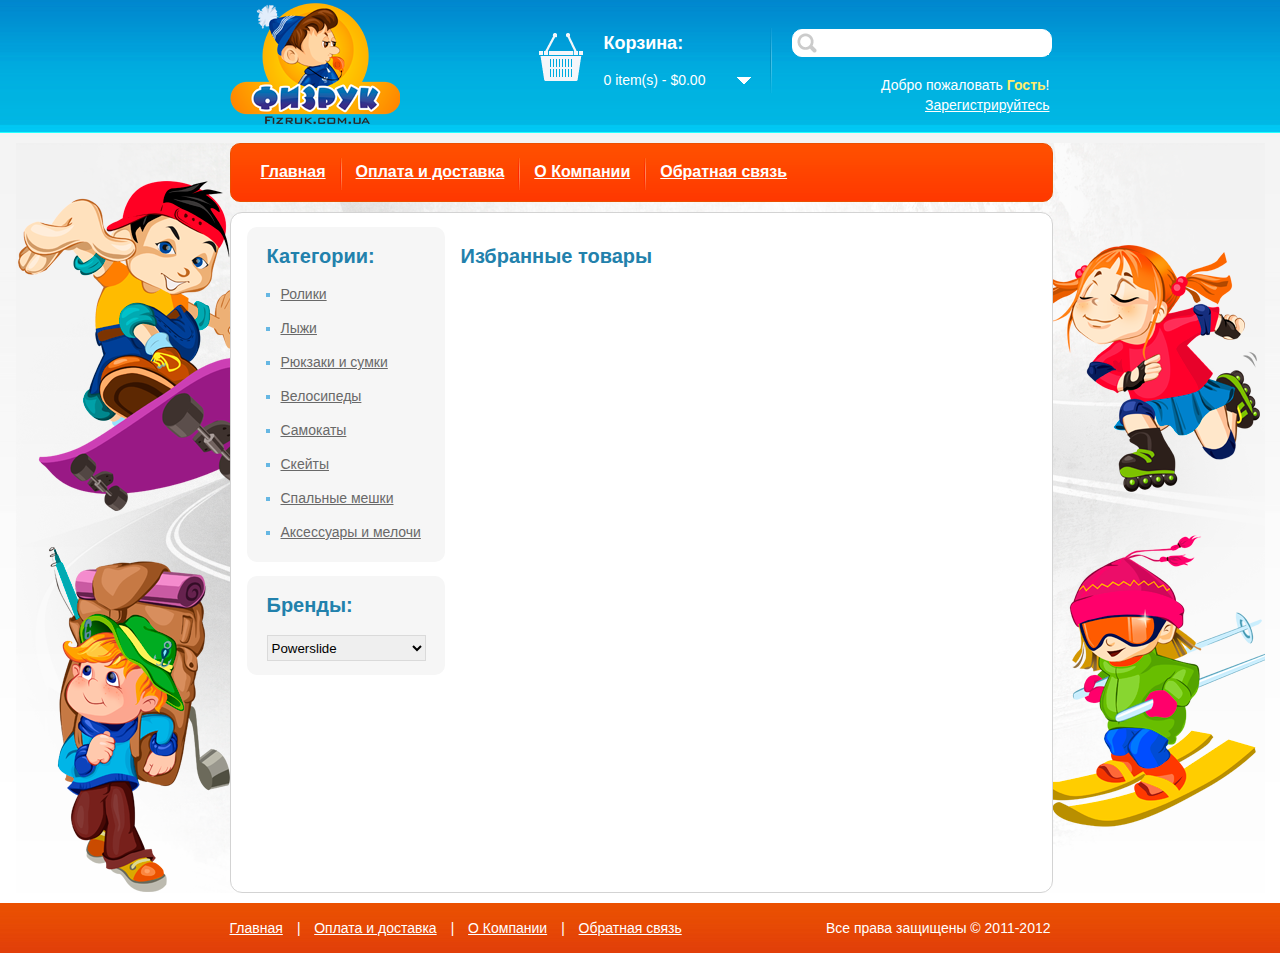
==== index.html @ 1a540582 "Добавлена верстка" ====
<!DOCTYPE html PUBLIC "-//W3C//DTD XHTML 1.0 Strict//EN" "http://www.w3.org/TR/xhtml1/DTD/xhtml1-strict.dtd">
<html xmlns="http://www.w3.org/1999/xhtml">
<head>
    <meta http-equiv="Content-Type" content="text/html; charset=utf-8" />
    <title>Fizruk</title>
    <meta name="keywords" content="" />
    <meta name="description" content="" />
    <meta name="copyright" content="" />

    <!--<base href="http://fizruk.com.ua" />-->

    <link href="css/style.css" rel="stylesheet" type="text/css" />

    <!--<script type="text/javascript" src="js/"></script>-->

</head>
<body>
    <div id="wrapper">

        <div class="header_bg">
            <div class="header">
                <a href="" class="logo left">
                    <img src="images/logo.png" alt="" />
                </a>
                <div class="header_cart left">
                    <img src="images/header_cart_logo.png" class="left" />
                    <div class="left" style="width: 177px;">
                        <h1>Корзина:</h1>
                        <div id="headerCart">
                            <div id="headerCartData" class="left">
                                0 item(s) - $0.00
                            </div>
                            <input type="button" class="show_cart right" value="" onclick="void(0); " />
                        </div>
                    </div>
                    <div></div>
                </div>
                <div class="separator_1 left"></div>
                <div class="search_wrapper left">
                    <div class="search">
                        <input type="button" class="btn_search left" value="" onclick="void(0); " />
                        <input type="text" class="inp_search left" value="" />
                    </div>
                    <div class="user_info">
                        <p class="right">Добро пожаловать <span>Гость</span>!</p>
                        <p class="right">
                            <a href>Зарегистрируйтесь</a>
                        </p>
                    </div>
                </div>
                <div class="clear"></div>
            </div>
        </div>

        <div class="content_bg">
            <div class="content">
                <div class="menu">
                    <div class="top_menu">
                        <a href="">Главная</a>
                        <div class="delim_menu"></div>
                        <a href="">Оплата и доставка</a>
                        <div class="delim_menu"></div>
                        <a href="">О Компании</a>
                        <div class="delim_menu"></div>
                        <a href="">Обратная связь</a>
                    </div>
                </div>
                <div class="center">

                    <div class="left_sidebar left">
                        <div class="left_block">
                            <h1>Категории:</h1>
                            <ul>
                                <li><a href="">Ролики</a></li>
                                <li><a href="">Лыжи</a></li>
                                <li><a href="">Рюкзаки и сумки</a></li>
                                <li><a href="">Велосипеды</a></li>
                                <li><a href="">Самокаты</a></li>
                                <li><a href="">Скейты</a></li>
                                <li><a href="">Спальные мешки</a></li>
                                <li><a href="">Аксессуары и мелочи</a></li>
                            </ul>
                        </div>
                        <div class="left_block">
                            <h1>Бренды:</h1>
                            <select name="brands">
                                <option value="0">Powerslide</option>
                                <option value="1">File</option>
                                <option value="2">Rollerblade</option>
                            </select>
                        </div>
                    </div>

                    <div class="page left">
                        <h1 class="left">Избранные товары</h1>
                        <div class="right">
                            
                        </div>
                    </div>
                    <div class="clear"></div>

                </div>
            </div>
        </div>

        <div class="footer_bg">
            <div class="footer">
                <div class="foot_menu left">
                    <a href="">Главная</a>
                    <em class="delim_footer">|</em>
                    <a href="">Оплата и доставка</a>
                    <em class="delim_footer">|</em>
                    <a href="">О Компании</a>
                    <em class="delim_footer">|</em>
                    <a href="">Обратная связь</a>
                </div>
                <div class="copyright right">
                    Все права защищены &copy; 2011-2012
                </div>
            </div>
        </div>

    </div>
</body>
</html>
---- css/style.css ----
html, body { height:100%; margin:0; padding:0;}
body {
    margin:0;
    padding:0;
    min-height:100%;
    height:auto !important;
    height:100%;
    position:relative;
    font-size:14px;
    color:#696969;
    font-family:Arial, Helvetica, Tahoma;
    background:#fdfdfd;
    background: url(../images/body_bg.png) repeat-x;
}

body a {outline: none;border:none;}
body img {outline: none;border:none;}
body ul {margin:0;padding:0;}

.left {float:left;}
.right {float:right;}
.clear {clear:both;font-size:0; line-height:0;}

#wrapper {
    width: 100%;
    margin: 0 auto;
}

/*-------------------------*/
/*--------- Header --------*/
/*-------------------------*/
.header_bg {
    width: 100%;
    height: 133px;
    background: url(../images/header_bg.png) repeat-x;
    position: relative;
}

.header {
    width: 821px;
    height: 133px;
    position: relative;
    margin: 0px auto;
}

.header .logo {
    padding-top: 3px;
}

.header_cart {
    margin-left: 130px;
    width: 239px;
    height: 73px;
    padding-top: 21px;
    color: #ffffff;
}

.header_cart h1 {
    font-size: 18px;
    font-weight: bold;
    margin: 12px 0 0 12px;
}

#headerCart {
    margin: 18px 0 0 12px;
}

input.show_cart {
    display: block;
    background: url(../images/btn_1.png) no-repeat center center;
    text-align: center;
    text-decoration: none;
    border: none;
    cursor: pointer;
    width: 22px;
    height: 12px;
    margin: 2px 14px 0 0;
}

input.btn_search {
    display: block;
    background: url(../images/btn_search.png) no-repeat center center;
    text-align: center;
    text-decoration: none;
    border: none;
    cursor: pointer;
    width: 20px;
    height: 20px;
    margin: 3px 0 0 4px;
}

input.inp_search {
    border: 0px;
    height: 20px;
    width: 224px;
    margin: 3px 0 0 4px;
}

.separator_1 {
    padding-top: 48px;
    background: url(../images/separator_1.png) no-repeat center center;
    width: 3px;
    height: 73px;
}

.search_wrapper {
    width: 258px;
    height: 73px;
    padding: 29px 0 0 20px;
}

.search {
    -moz-border-radius: 10px;
    -khtml-border-radius: 10px;
    -webkit-border-radius: 10px;
    border-radius: 10px;
    border: 1px solid #ffffff;
    background-color: #ffffff;
    width: 100%;
    height: 26px;
}

.user_info {
    height: 63px;
    width: 100%;
    color: #ffffff;
    padding-top: 16px;
}

.user_info p {
    padding-top: 4px;
    margin: 0px;
}

.user_info p span {
    color: #ffec6b;
    font-weight: bold;
}

.user_info a {
    color: #ffffff;
}

/*-------------------------*/
/*-------- Content --------*/
/*-------------------------*/
.content_bg {
    width: 100%;
    min-height: 750px;
    background: url(../images/content_bg.png) no-repeat top center;
}

.content {
    width: 821px;
    position: relative;
    margin: 0px auto;
}

/*-------------------------*/
/*---------- Menu ---------*/
/*-------------------------*/
.menu {
    height: 57px;
    -moz-border-radius: 10px;
    -khtml-border-radius: 10px;
    -webkit-border-radius: 10px;
    border-radius: 10px;
    border: 1px solid #ea5002;
    width: 100%;
    margin-top: 10px;
    background: url(../images/menu_bg.png) repeat-x;
}

.menu .top_menu {
    padding: 14px 0 0 30px;
}

.menu .top_menu a {
    color: #ffffff;
    font-size: 16px;
    font-weight: bold;
    float: left;
    padding-top: 5px;
}

.menu .top_menu .delim_menu {
    padding: 0 14px 0 14px;
    width: 2px;
    height: 32px;
    background: url(../images/delim_menu.png) no-repeat top center;
    float: left;
}

/*-------------------------*/
/*--------- Center --------*/
/*-------------------------*/
.center {
    min-height: 679px;
    -moz-border-radius: 12px;
    -khtml-border-radius: 12px;
    -webkit-border-radius: 12px;
    border-radius: 12px;
    border: 1px solid #d3d3d3;
    width: 100%;
    margin-top: 10px;
    background-color: #ffffff;
}

/*-------------------------*/
/*----- Left sidebar ------*/
/*-------------------------*/
.left_sidebar {
    padding: 14px 16px 14px 16px;
    width: 198px;
}

.left_block {
    -moz-border-radius: 10px;
    -khtml-border-radius: 10px;
    -webkit-border-radius: 10px;
    border-radius: 10px;
    background-color: #f6f6f6;
    width: 100%;
    margin-bottom: 14px;
}

.left_block h1 {
    font-size: 20px;
    color: #2281ac;
    margin: 0px;
    padding: 18px 0 18px 20px;
}

.left_block ul {
    margin: 0px;
    list-style-type: square;
    padding: 0 0 4px 34px;
    color: #66b7e3;
}

.left_block ul li {
    padding : 0px 0 18px 0;
}

.left_block ul li a {
    color: #696969;
}

.left_block select {
    margin: 0px;
    margin: 0 0 14px 20px;
    border: 1px solid #dadada;
    width: 159px;
    height: 26px;
}

/*-------------------------*/
/*---------- Page ---------*/
/*-------------------------*/
.page {
    width: 575px;
}

.page h1 {
    font-size: 20px;
    color: #2281ac;
    margin: 0px;
    padding: 32px 0 24px 0;
}


/*-------------------------*/
/*--------- Footer --------*/
/*-------------------------*/
.footer_bg {
    margin-top: 10px;
    width: 100%;
    height: 50px;
    background: url(../images/footer_bg.png) repeat-x;
}

.footer {
    width: 821px;
    height: 50px;
    position: relative;
    margin: 0px auto;
    padding-top: 17px;
    color: #ffffff;
    font-size: 14px;
}

.footer .foot_menu .delim_footer {
    padding: 0 10px 0 10px;
}

.footer .foot_menu a {
    color: #ffffff;
}
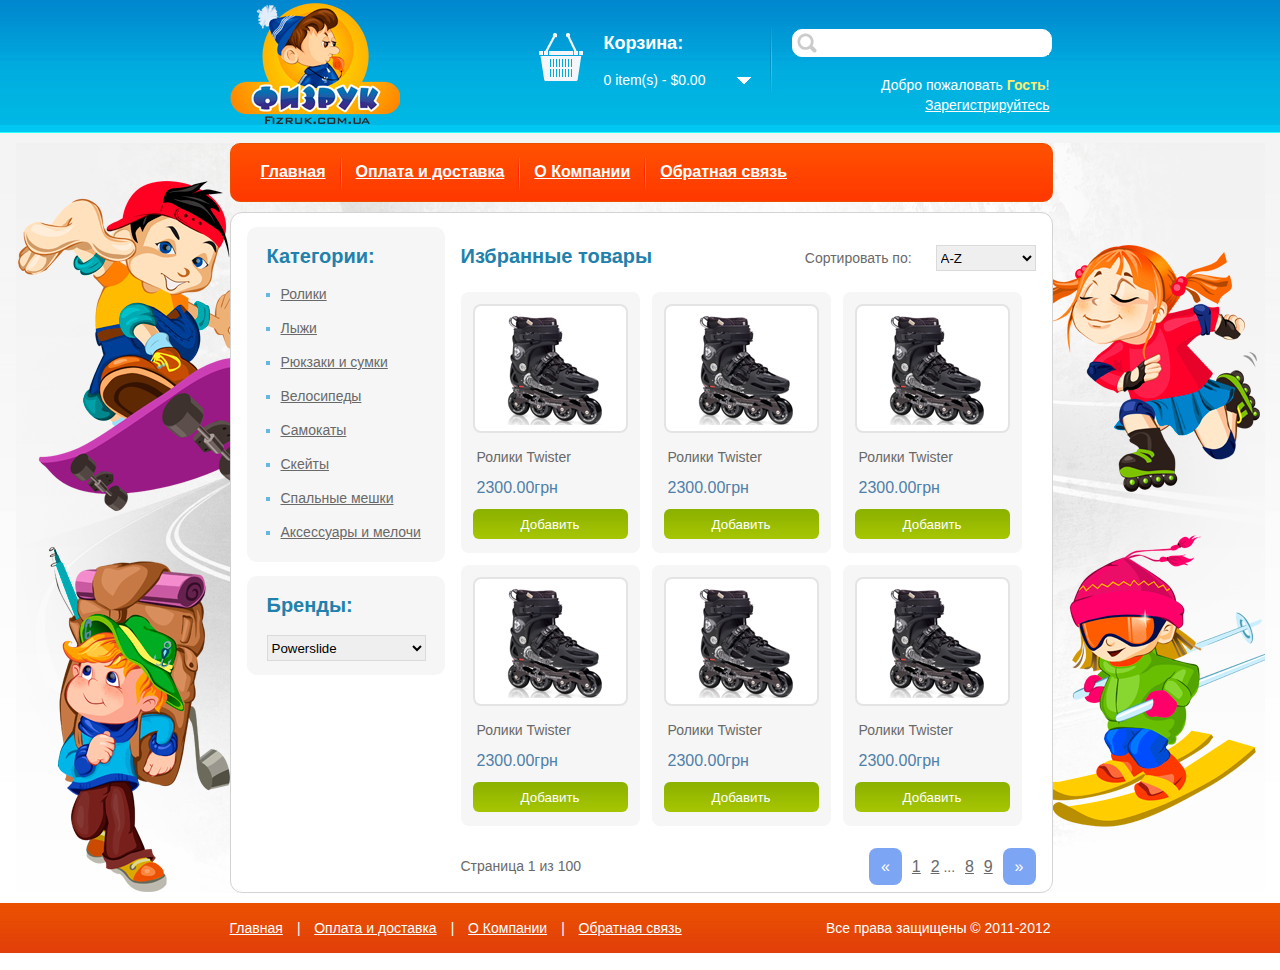
==== commit 9015315f: "Доработана главная страница" ====
--- a/index.html
+++ b/index.html
@@ -93,8 +93,78 @@
 
                     <div class="page left">
                         <h1 class="left">Избранные товары</h1>
-                        <div class="right">
-                            
+                        <div class="sort right">
+                            <label for="id_sort">Сортировать по:</label>
+                            <select id="id_sort" name="sort">
+                                <option value="0">A-Z</option>
+                                <option value="1">Z-A</option>
+                            </select>
+                        </div>
+                        <div class="clear"></div>
+
+                        <div class="items">
+                            <a href="">
+                                <div class="item_image" style="background: url(images/item.png) no-repeat;"></div>
+                            </a>
+                            <p class="item_name">Ролики Twister</p>
+                            <p class="item_price">2300.00грн</p>
+                            <input type="button" class="btn_item" value="Добавить" onclick="viod(0);" />
+                        </div>
+                        <div class="items">
+                            <a href="">
+                                <div class="item_image" style="background: url(images/item.png) no-repeat;"></div>
+                            </a>
+                            <p class="item_name">Ролики Twister</p>
+                            <p class="item_price">2300.00грн</p>
+                            <input type="button" class="btn_item" value="Добавить" onclick="viod(0);" />
+                        </div>
+                        <div class="items">
+                            <a href="">
+                                <div class="item_image" style="background: url(images/item.png) no-repeat;"></div>
+                            </a>
+                            <p class="item_name">Ролики Twister</p>
+                            <p class="item_price">2300.00грн</p>
+                            <input type="button" class="btn_item" value="Добавить" onclick="viod(0);" />
+                        </div>
+                        <div class="items">
+                            <a href="">
+                                <div class="item_image" style="background: url(images/item.png) no-repeat;"></div>
+                            </a>
+                            <p class="item_name">Ролики Twister</p>
+                            <p class="item_price">2300.00грн</p>
+                            <input type="button" class="btn_item" value="Добавить" onclick="viod(0);" />
+                        </div>
+                        <div class="items">
+                            <a href="">
+                                <div class="item_image" style="background: url(images/item.png) no-repeat;"></div>
+                            </a>
+                            <p class="item_name">Ролики Twister</p>
+                            <p class="item_price">2300.00грн</p>
+                            <input type="button" class="btn_item" value="Добавить" onclick="viod(0);" />
+                        </div>
+                        <div class="items">
+                            <a href="">
+                                <div class="item_image" style="background: url(images/item.png) no-repeat;"></div>
+                            </a>
+                            <p class="item_name">Ролики Twister</p>
+                            <p class="item_price">2300.00грн</p>
+                            <input type="button" class="btn_item" value="Добавить" onclick="viod(0);" />
+                        </div>
+
+                        <div class="clear"></div>
+                        <div class="pagins">
+                            <div class="left">
+                                Страница 1 из 100
+                            </div>
+                            <div class="right">
+                                <a href="" class="pag_back">&laquo;</a>
+                                <a href="">1</a>
+                                <a href="">2</a>
+                                <span>...</span>
+                                <a href="">8</a>
+                                <a href="">9</a>
+                                <a href="" class="pag_forward">&raquo;</a>
+                            </div>
                         </div>
                     </div>
                     <div class="clear"></div>
--- a/css/style.css
+++ b/css/style.css
@@ -13,7 +13,7 @@
     background: url(../images/body_bg.png) repeat-x;
 }
 
-body a {outline: none;border:none;}
+body a {outline: none;border:none; color: #696969;}
 body img {outline: none;border:none;}
 body ul {margin:0;padding:0;}
 
@@ -268,6 +268,96 @@
     padding: 32px 0 24px 0;
 }
 
+.sort {
+    margin: 0px;
+    padding: 32px 0 0 0;   
+}
+
+#id_sort {
+    margin: 0px;
+    margin: 0 0 14px 20px;
+    border: 1px solid #dadada;
+    width: 100px;
+    height: 26px;
+}
+
+.pagins {
+    margin-top: 20px;
+    width: 100%;
+}
+
+.pagins a {
+    font-size: 16px;
+    margin-left: 6px;
+}
+
+.pag_back, .pag_forward {
+    background-color: #7ca5f3;
+    padding: 10px 12px;
+    text-decoration: none;
+    -moz-border-radius: 8px;
+    -khtml-border-radius: 8px;
+    -webkit-border-radius: 8px;
+    border-radius: 8px;
+    color: #ffffff;
+}
+
+.items {
+    width: 179px;
+    height: 255px;
+    background-color: #f6f6f6;
+    -moz-border-radius: 8px;
+    -khtml-border-radius: 8px;
+    -webkit-border-radius: 8px;
+    border-radius: 8px;
+    float: left;
+    padding-bottom: 6px;
+    margin-bottom: 12px;
+    margin-right: 12px;
+}
+
+.item_image {
+    -moz-border-radius: 8px;
+    -khtml-border-radius: 8px;
+    -webkit-border-radius: 8px;
+    border-radius: 8px;
+    border: 2px solid #e4e4e4;
+    width: 151px;
+    height: 125px;
+    margin-top: 12px;
+    margin-left: 12px;
+}
+
+.item_name {
+    margin: 0px;
+    padding: 16px 0 0 16px;
+}
+
+.item_price {
+    margin: 0px;
+    padding: 14px 0 0 16px;
+    font-size: 16px;
+    color: #4e80a9;
+}
+
+input.btn_item {
+    -moz-border-radius: 6px;
+    -khtml-border-radius: 6px;
+    -webkit-border-radius: 6px;
+    border-radius: 6px;
+    background: url(../images/btn_bg.png) repeat-x;
+    width: 155px;
+    height: 30px;
+    margin-top: 12px;
+    margin-left: 12px;
+    color: #ffffff;
+    display: block;
+    text-align: center;
+    text-decoration: none;
+    border: none;
+    cursor: pointer;
+}
+
 
 /*-------------------------*/
 /*--------- Footer --------*/
